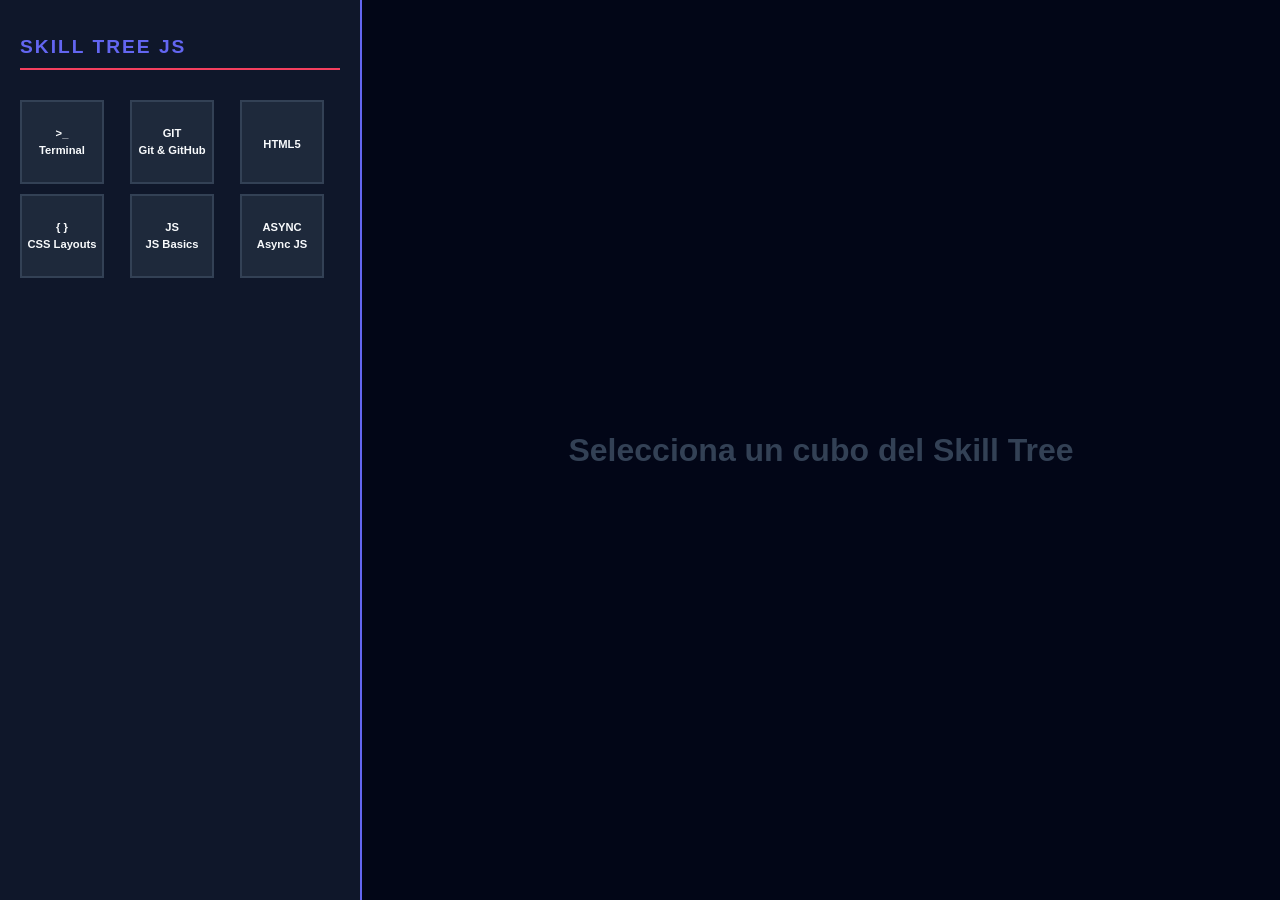
==== index.html @ f0812524 "código base generado por IA" ====
<!DOCTYPE html>
<html lang="es">
<head>
    <meta charset="UTF-8">
    <meta name="viewport" content="width=device-width, initial-scale=1.0">
    <title>SkillTree Learning Platform</title>
    <style>
        :root {
            --bg: #020617;
            --surface: #1e293b;
            --primary: #6366f1; /* Indigo */
            --accent: #f43f5e;  /* Deeppink */
            --text: #f8fafc;
            --border: #334155;
        }

        body {
            margin: 0;
            display: flex;
            height: 100vh;
            background: var(--bg);
            color: var(--text);
            font-family: 'Segoe UI', Tahoma, Geneva, Verdana, sans-serif;
        }

        /* Sidebar */
        aside {
            width: 320px;
            background: #0f172a;
            border-right: 2px solid var(--primary);
            padding: 20px;
            display: flex;
            flex-direction: column;
        }

        h2 { 
            color: var(--primary); 
            font-size: 1.2rem; 
            text-transform: uppercase;
            letter-spacing: 2px;
            margin-bottom: 30px;
            border-bottom: 2px solid var(--accent);
            padding-bottom: 10px;
        }

        /* Contenedor Principal */
        main {
            flex: 1;
            padding: 40px;
            overflow-y: auto;
            display: flex;
            flex-direction: column;
            justify-content: center;
            align-items: center;
        }

        .video-container {
            width: 100%;
            max-width: 800px;
            aspect-ratio: 16/9;
            background: #000;
            margin-bottom: 20px;
            border: 3px solid var(--primary);
        }

        /* Estilos del WebComponent */
        .grid-layout {
            display: grid;
            grid-template-columns: repeat(3, 1fr);
            gap: 10px;
        }

        .skill-cube {
            width: 80px;
            height: 80px;
            background: var(--surface);
            border: 2px solid var(--border);
            display: flex;
            flex-direction: column;
            align-items: center;
            justify-content: center;
            cursor: pointer;
            transition: all 0.2s ease;
            font-size: 0.7rem;
            text-align: center;
            font-weight: bold;
        }

        .skill-cube:hover {
            border-color: var(--primary);
            background: #334155;
            transform: scale(1.05);
        }

        .skill-cube.active {
            background: var(--accent);
            border-color: white;
            box-shadow: 0 0 15px var(--accent);
        }

        .info-panel { width: 100%; max-width: 800px; }
        .tag { background: var(--primary); padding: 4px 8px; font-size: 0.8rem; margin-right: 5px; }
    </style>
</head>
<body>

    <aside>
        <h2>Skill Tree JS</h2>
        <skill-selector id="selector"></skill-selector>
    </aside>

    <main id="viewer">
        <h1 style="color: var(--border)">Selecciona un cubo del Skill Tree</h1>
    </main>

    <script type="module">
        // Datos de ejemplo para que se vea contenido
        const DATA = [
            { id: 1, title: 'Terminal', icon: '>_', video: 'https://www.youtube.com/embed/dQw4w9WgXcQ', highlights: ['0:45 - Comandos Pro', '1:20 - SSH'] },
            { id: 2, title: 'Git & GitHub', icon: 'GIT', video: 'https://www.youtube.com/embed/dQw4w9WgXcQ', highlights: ['2:10 - Commits', '5:00 - Rebase'] },
            { id: 3, title: 'HTML5', icon: '</>', video: 'https://www.youtube.com/embed/dQw4w9WgXcQ', highlights: ['0:10 - Semántica'] },
            { id: 4, title: 'CSS Layouts', icon: '{ }', video: 'https://www.youtube.com/embed/dQw4w9WgXcQ', highlights: ['1:00 - Flexbox', '3:40 - Grid'] },
            { id: 5, title: 'JS Basics', icon: 'JS', video: 'https://www.youtube.com/embed/dQw4w9WgXcQ', highlights: ['0:30 - Variables'] },
            { id: 6, title: 'Async JS', icon: 'ASYNC', video: 'https://www.youtube.com/embed/dQw4w9WgXcQ', highlights: ['4:15 - Promises'] }
        ];

        class SkillSelector extends HTMLElement {
            connectedCallback() {
                this.innerHTML = `<div class="grid-layout">${DATA.map(item => `
                    <div class="skill-cube" data-id="${item.id}">
                        <span>${item.icon}</span>
                        <div style="margin-top:5px">${item.title}</div>
                    </div>
                `).join('')}</div>`;

                this.querySelectorAll('.skill-cube').forEach(cube => {
                    cube.addEventListener('click', (e) => this.selectTopic(e.currentTarget));
                });
            }

            selectTopic(element) {
                // UI: Marcar activo
                document.querySelectorAll('.skill-cube').forEach(c => c.classList.remove('active'));
                element.classList.add('active');

                // Lógica: Cargar datos
                const topic = DATA.find(t => t.id == element.dataset.id);
                const viewer = document.getElementById('viewer');
                
                viewer.innerHTML = `
                    <div class="info-panel">
                        <h1 style="color: var(--accent)">${topic.title}</h1>
                        <div class="video-container">
                            <iframe width="100%" height="100%" src="${topic.video}" frameborder="0" allowfullscreen></iframe>
                        </div>
                        <h3>Highlights del tema:</h3>
                        <ul>
                            ${topic.highlights.map(h => `<li>${topic.id == 4 ? '<span class="tag">CAPÍTULO</span>' : ''} ${h}</li>`).join('')}
                        </ul>
                    </div>
                `;
            }
        }

        customElements.define('skill-selector', SkillSelector);
    </script>
</body>
</html>
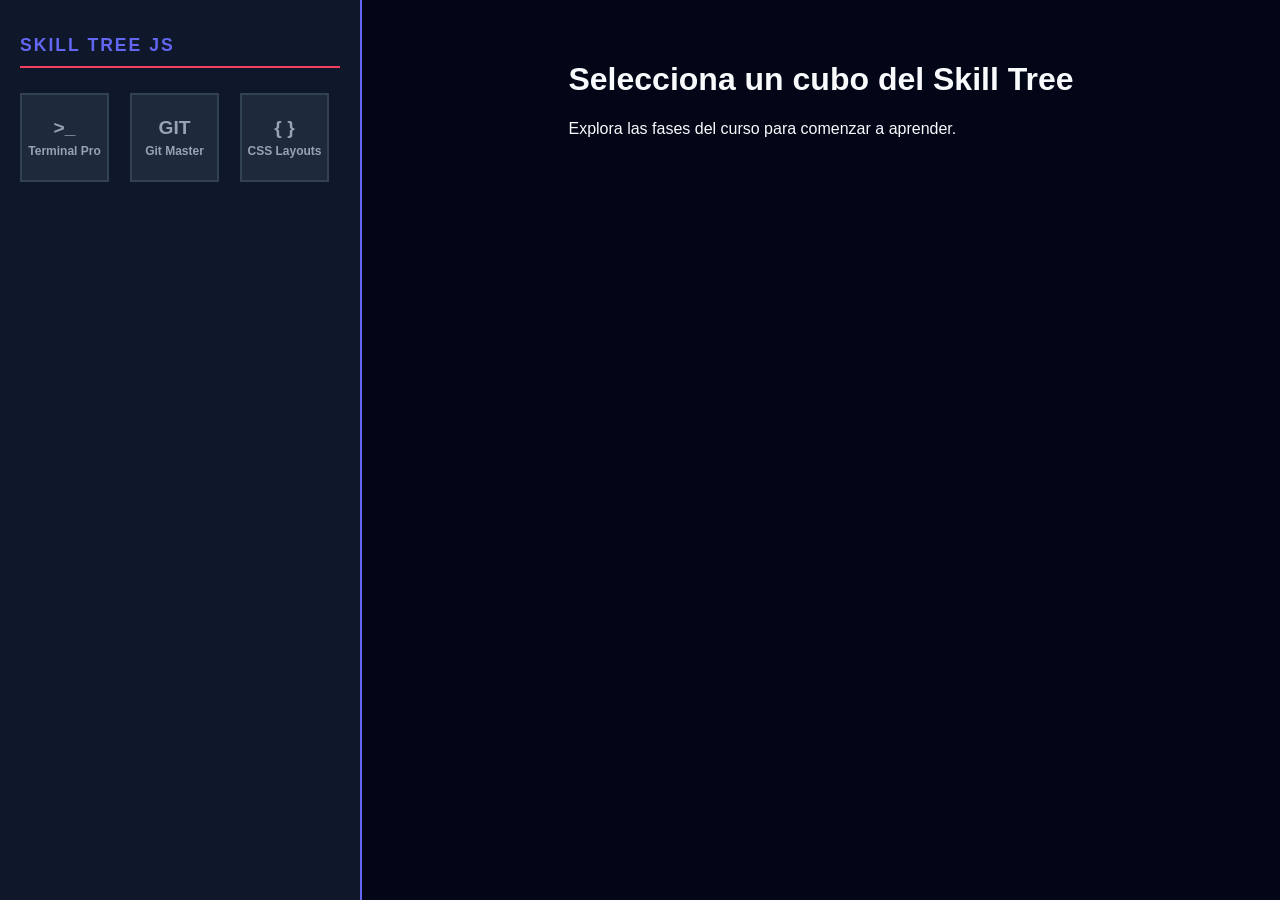
==== commit 91765045: "Index modificado" ====
--- a/index.html
+++ b/index.html
@@ -3,166 +3,26 @@
 <head>
     <meta charset="UTF-8">
     <meta name="viewport" content="width=device-width, initial-scale=1.0">
-    <title>SkillTree Learning Platform</title>
-    <style>
-        :root {
-            --bg: #020617;
-            --surface: #1e293b;
-            --primary: #6366f1; /* Indigo */
-            --accent: #f43f5e;  /* Deeppink */
-            --text: #f8fafc;
-            --border: #334155;
-        }
-
-        body {
-            margin: 0;
-            display: flex;
-            height: 100vh;
-            background: var(--bg);
-            color: var(--text);
-            font-family: 'Segoe UI', Tahoma, Geneva, Verdana, sans-serif;
-        }
-
-        /* Sidebar */
-        aside {
-            width: 320px;
-            background: #0f172a;
-            border-right: 2px solid var(--primary);
-            padding: 20px;
-            display: flex;
-            flex-direction: column;
-        }
-
-        h2 { 
-            color: var(--primary); 
-            font-size: 1.2rem; 
-            text-transform: uppercase;
-            letter-spacing: 2px;
-            margin-bottom: 30px;
-            border-bottom: 2px solid var(--accent);
-            padding-bottom: 10px;
-        }
-
-        /* Contenedor Principal */
-        main {
-            flex: 1;
-            padding: 40px;
-            overflow-y: auto;
-            display: flex;
-            flex-direction: column;
-            justify-content: center;
-            align-items: center;
-        }
-
-        .video-container {
-            width: 100%;
-            max-width: 800px;
-            aspect-ratio: 16/9;
-            background: #000;
-            margin-bottom: 20px;
-            border: 3px solid var(--primary);
-        }
-
-        /* Estilos del WebComponent */
-        .grid-layout {
-            display: grid;
-            grid-template-columns: repeat(3, 1fr);
-            gap: 10px;
-        }
-
-        .skill-cube {
-            width: 80px;
-            height: 80px;
-            background: var(--surface);
-            border: 2px solid var(--border);
-            display: flex;
-            flex-direction: column;
-            align-items: center;
-            justify-content: center;
-            cursor: pointer;
-            transition: all 0.2s ease;
-            font-size: 0.7rem;
-            text-align: center;
-            font-weight: bold;
-        }
-
-        .skill-cube:hover {
-            border-color: var(--primary);
-            background: #334155;
-            transform: scale(1.05);
-        }
-
-        .skill-cube.active {
-            background: var(--accent);
-            border-color: white;
-            box-shadow: 0 0 15px var(--accent);
-        }
-
-        .info-panel { width: 100%; max-width: 800px; }
-        .tag { background: var(--primary); padding: 4px 8px; font-size: 0.8rem; margin-right: 5px; }
-    </style>
+    <title>SkillTree Platform</title>
+    <!-- Ruta directa a la carpeta src -->
+    <link rel="stylesheet" href="src/styles/main.css">
 </head>
 <body>
 
     <aside>
         <h2>Skill Tree JS</h2>
+        <!-- Nuestro WebComponent -->
         <skill-selector id="selector"></skill-selector>
     </aside>
 
     <main id="viewer">
-        <h1 style="color: var(--border)">Selecciona un cubo del Skill Tree</h1>
+        <div class="empty-msg">
+            <h1>Selecciona un cubo del Skill Tree</h1>
+            <p>Explora las fases del curso para comenzar a aprender.</p>
+        </div>
     </main>
 
-    <script type="module">
-        // Datos de ejemplo para que se vea contenido
-        const DATA = [
-            { id: 1, title: 'Terminal', icon: '>_', video: 'https://www.youtube.com/embed/dQw4w9WgXcQ', highlights: ['0:45 - Comandos Pro', '1:20 - SSH'] },
-            { id: 2, title: 'Git & GitHub', icon: 'GIT', video: 'https://www.youtube.com/embed/dQw4w9WgXcQ', highlights: ['2:10 - Commits', '5:00 - Rebase'] },
-            { id: 3, title: 'HTML5', icon: '</>', video: 'https://www.youtube.com/embed/dQw4w9WgXcQ', highlights: ['0:10 - Semántica'] },
-            { id: 4, title: 'CSS Layouts', icon: '{ }', video: 'https://www.youtube.com/embed/dQw4w9WgXcQ', highlights: ['1:00 - Flexbox', '3:40 - Grid'] },
-            { id: 5, title: 'JS Basics', icon: 'JS', video: 'https://www.youtube.com/embed/dQw4w9WgXcQ', highlights: ['0:30 - Variables'] },
-            { id: 6, title: 'Async JS', icon: 'ASYNC', video: 'https://www.youtube.com/embed/dQw4w9WgXcQ', highlights: ['4:15 - Promises'] }
-        ];
-
-        class SkillSelector extends HTMLElement {
-            connectedCallback() {
-                this.innerHTML = `<div class="grid-layout">${DATA.map(item => `
-                    <div class="skill-cube" data-id="${item.id}">
-                        <span>${item.icon}</span>
-                        <div style="margin-top:5px">${item.title}</div>
-                    </div>
-                `).join('')}</div>`;
-
-                this.querySelectorAll('.skill-cube').forEach(cube => {
-                    cube.addEventListener('click', (e) => this.selectTopic(e.currentTarget));
-                });
-            }
-
-            selectTopic(element) {
-                // UI: Marcar activo
-                document.querySelectorAll('.skill-cube').forEach(c => c.classList.remove('active'));
-                element.classList.add('active');
-
-                // Lógica: Cargar datos
-                const topic = DATA.find(t => t.id == element.dataset.id);
-                const viewer = document.getElementById('viewer');
-                
-                viewer.innerHTML = `
-                    <div class="info-panel">
-                        <h1 style="color: var(--accent)">${topic.title}</h1>
-                        <div class="video-container">
-                            <iframe width="100%" height="100%" src="${topic.video}" frameborder="0" allowfullscreen></iframe>
-                        </div>
-                        <h3>Highlights del tema:</h3>
-                        <ul>
-                            ${topic.highlights.map(h => `<li>${topic.id == 4 ? '<span class="tag">CAPÍTULO</span>' : ''} ${h}</li>`).join('')}
-                        </ul>
-                    </div>
-                `;
-            }
-        }
-
-        customElements.define('skill-selector', SkillSelector);
-    </script>
+    <!-- Ruta directa al JS principal -->
+    <script type="module" src="src/main.js"></script>
 </body>
 </html>
--- a/src/styles/main.css
+++ b/src/styles/main.css
@@ -0,0 +1,80 @@
+:root {
+    --bg: #020617;
+    --surface: #0f172a;
+    --primary: #6366f1; /* Indigo */
+    --accent: #f43f5e;  /* Deeppink */
+    --text: #f8fafc;
+    --border: #334155;
+}
+
+body {
+    margin: 0;
+    display: flex;
+    height: 100vh;
+    background: var(--bg);
+    color: var(--text);
+    font-family: 'Segoe UI', Tahoma, sans-serif;
+    overflow: hidden;
+}
+
+aside {
+    width: 320px;
+    background: #0f172a;
+    border-right: 2px solid var(--primary);
+    padding: 20px;
+    display: flex;
+    flex-direction: column;
+}
+
+h2 { 
+    color: var(--primary); 
+    font-size: 1.1rem; 
+    text-transform: uppercase;
+    letter-spacing: 2px;
+    margin-bottom: 25px;
+    border-bottom: 2px solid var(--accent);
+    padding-bottom: 10px;
+}
+
+main {
+    flex: 1;
+    padding: 40px;
+    overflow-y: auto;
+    display: flex;
+    flex-direction: column;
+    align-items: center;
+}
+
+/* Contenedor del video con borde Indigo */
+.video-container {
+    width: 100%;
+    max-width: 850px;
+    aspect-ratio: 16/9;
+    background: #000;
+    border: 3px solid var(--primary);
+    box-shadow: 0 0 20px rgba(99, 102, 241, 0.2);
+    margin-bottom: 25px;
+}
+
+.info-panel {
+    width: 100%;
+    max-width: 850px;
+}
+
+.tag-chapter {
+    background: var(--accent);
+    color: white;
+    padding: 3px 7px;
+    font-size: 0.7rem;
+    font-weight: bold;
+    margin-right: 10px;
+    display: inline-block;
+}
+
+ul { list-style: none; padding: 0; }
+li { 
+    background: #1e293b; 
+    margin-bottom: 8px; 
+    padding: 12px; 
+    border-left: 4px solid var(--primary);
+}
